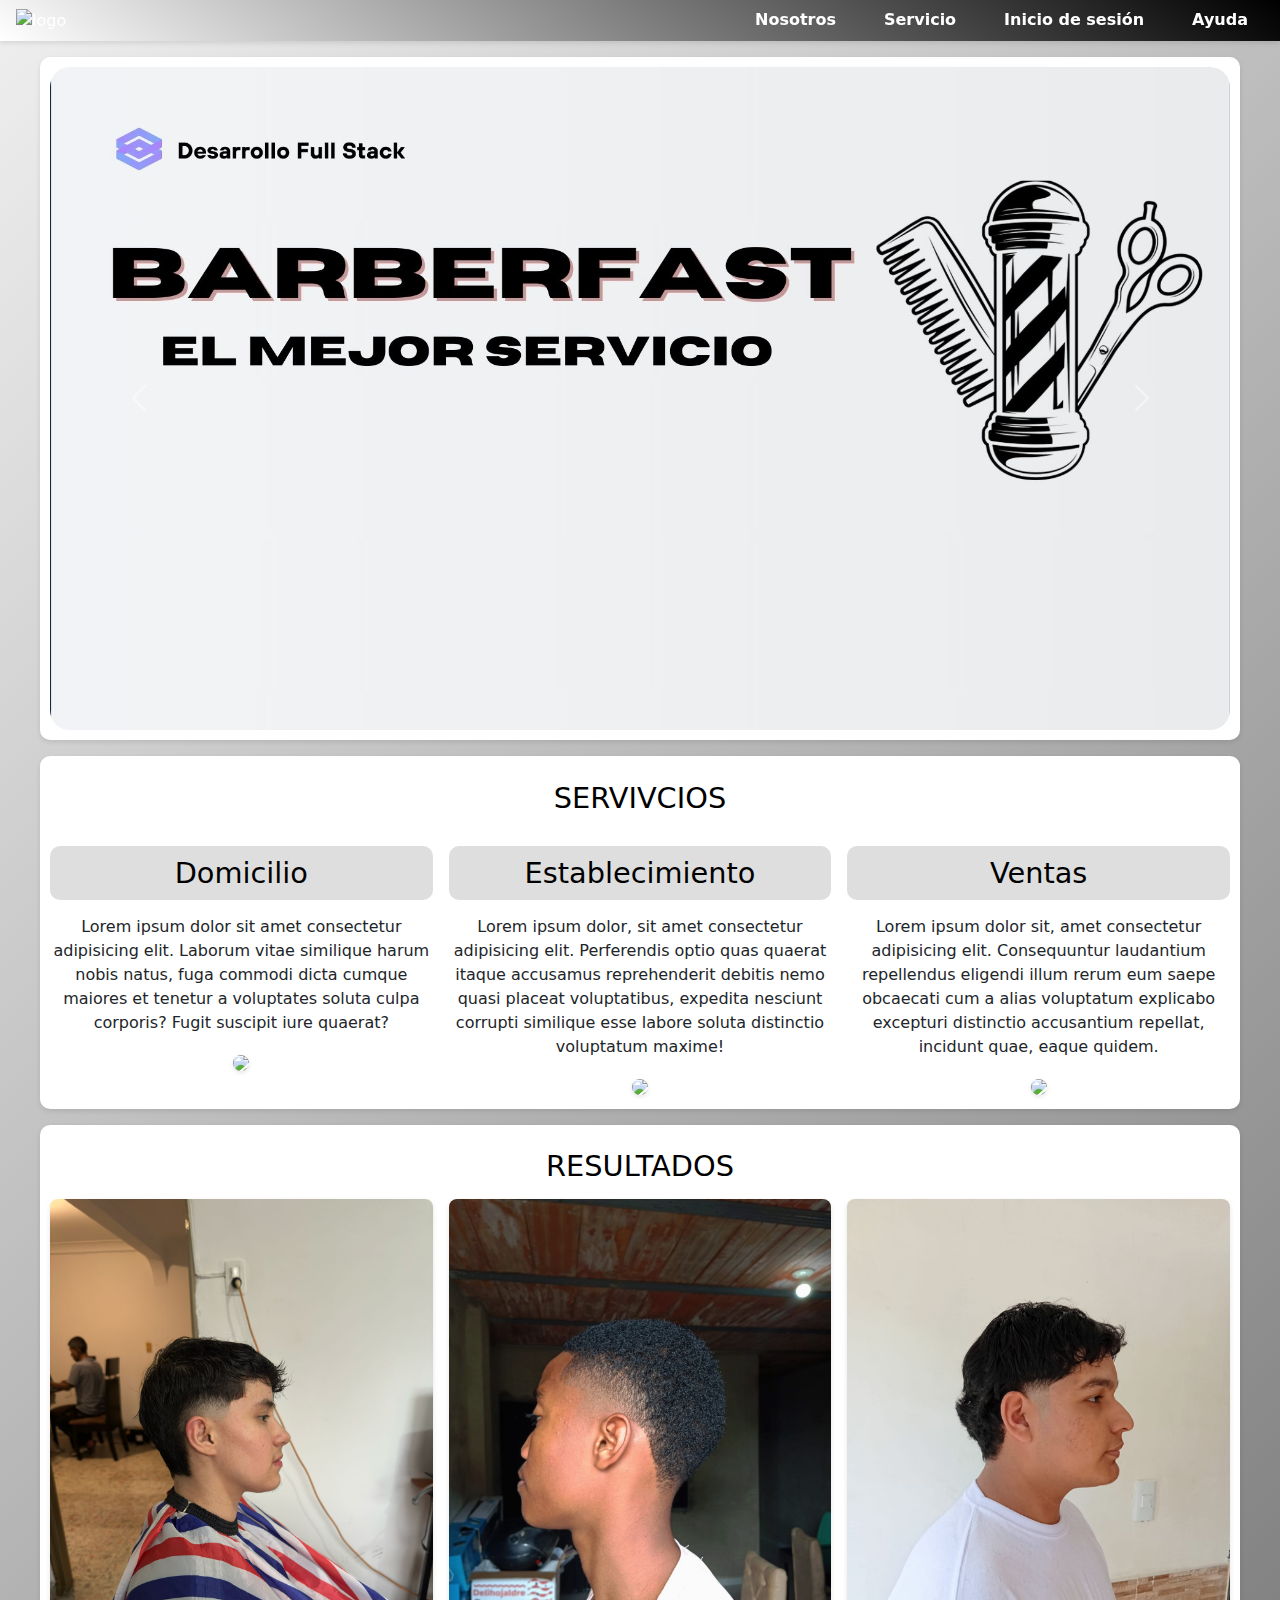
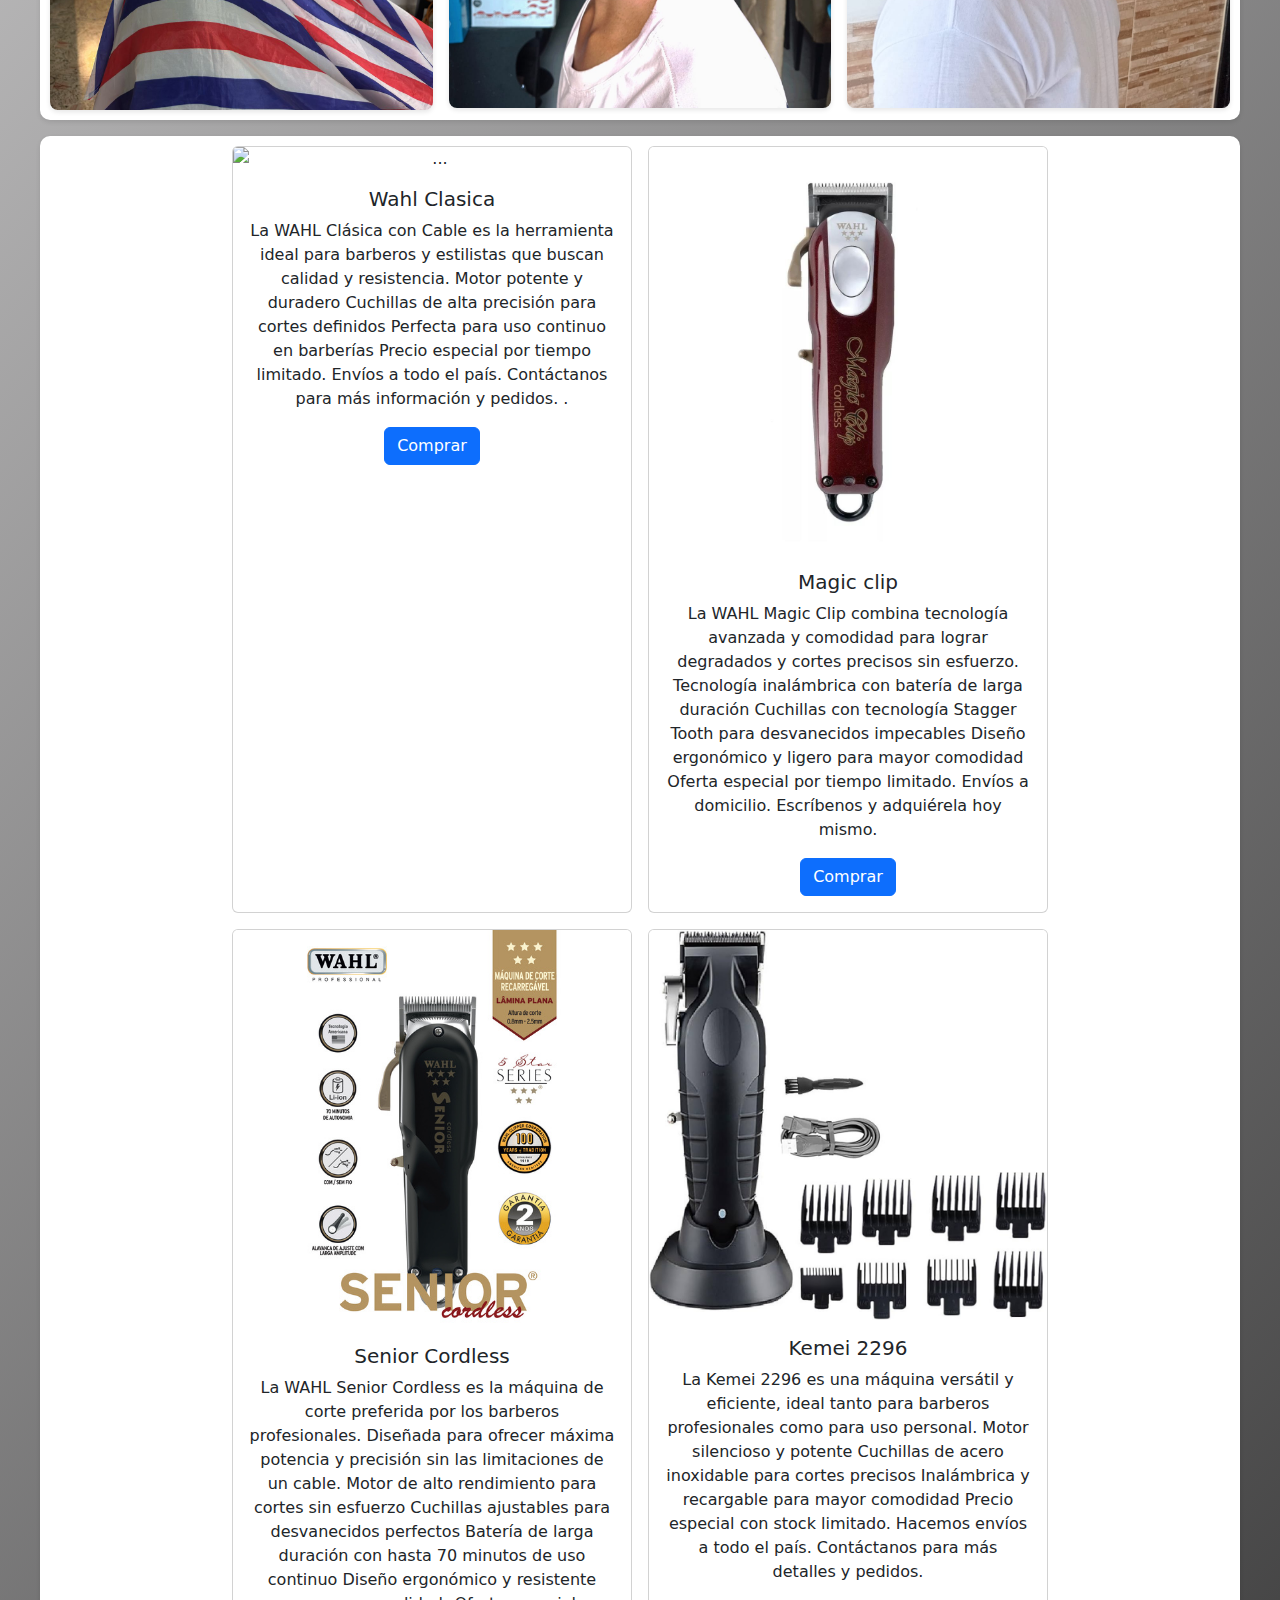
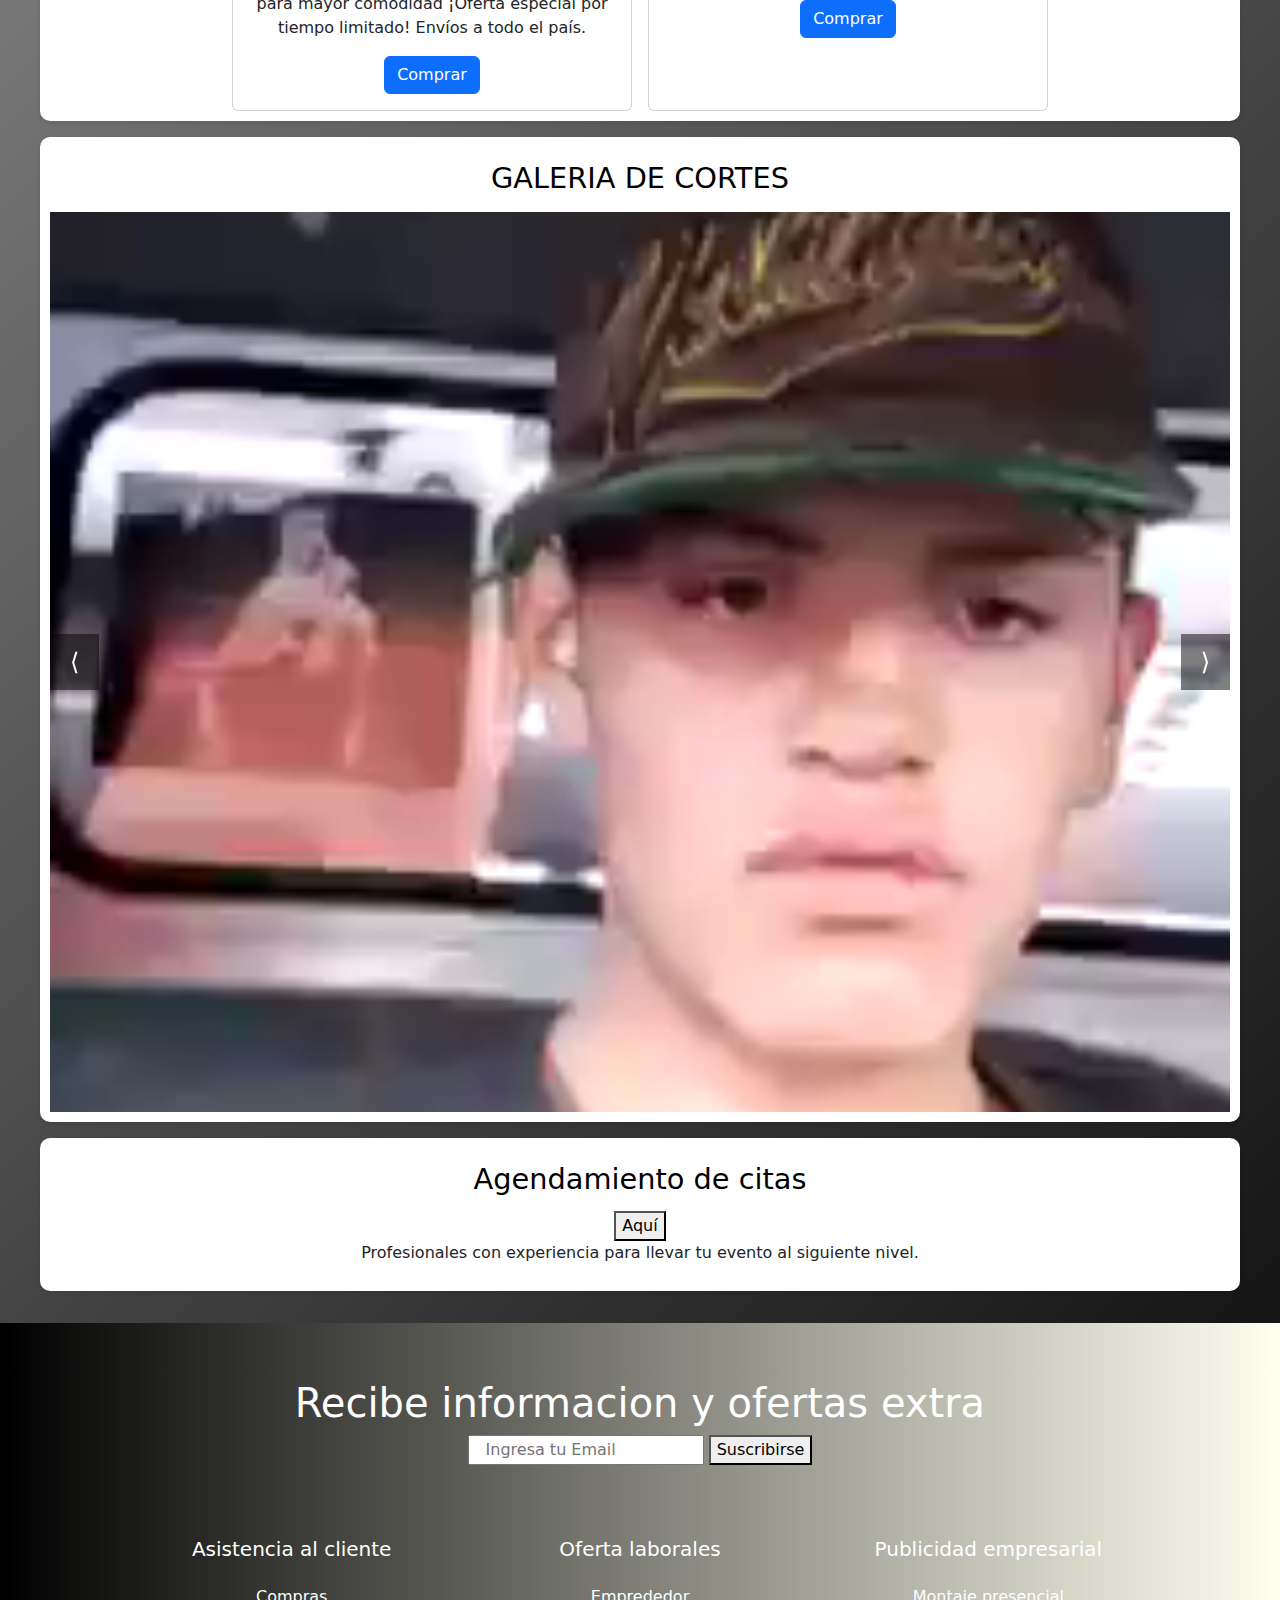
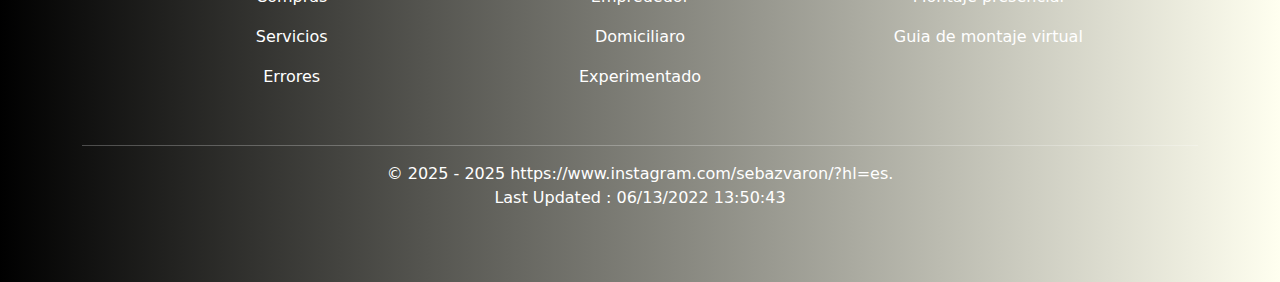
==== index.html @ a7dccf56 "Cambios Sebas Varon" ====
<!DOCTYPE html>
<html lang="en">
<head>
    <meta charset="UTF-8">
    <meta name="viewport" content="width=device-width, initial-scale=1.0">
    <title>Barber</title>
    <link rel="stylesheet" href="style/styles.css">
    <link href="https://fonts.googleapis.com/css2?family=Poppins:wght@300;400;600&display=swap" rel="stylesheet">
    <link rel="preconnect" href="https://fonts.googleapis.com">
    <link href="https://cdn.jsdelivr.net/npm/bootstrap@5.3.3/dist/css/bootstrap.min.css" rel="stylesheet" integrity="sha384-QWTKZyjpPEjISv5WaRU9OFeRpok6YctnYmDr5pNlyT2bRjXh0JMhjY6hW+ALEwIH" crossorigin="anonymous">
    
</head>
<body>
    <header>
        <div class="logo">
            <img src="../Barberia/images/barbershop-logo-free-vector.jpg" alt="logo">
        </div>
        <nav>
            <button class="menu-toggle" aria-label="Toggle menu">&#9776;</button>
            <ul class="menu">
                <li><a href="#nosotros">Nosotros</a></li>
                <li><a href="#servicio">Servicio</a>
                    <ul class="submenu">
                        <li><a href="#domicilio">Domicilio</a></li>
                        <li><a href="#establecimiento">Establecimiento</a></li>
                        <li><a href="#herramientas">Productos a la venta</a></li>
                        <li><a href="#muestras">Resultados</a></li>
                    </ul>
                </li>
                <li><a href="...">Inicio de sesión</a>
                    <ul class="submenu">
                        <li><a href="...">Registrate</a></li>
                        <li><a href="...">Administrador</a></li>
                    </ul>
                </li>
                
                <li><a href="#ayuda">Ayuda</a></li>
            </ul>
        </nav>
    </header>
   
  
    
    <section id="nosotros" class="info-section">
    <div id="carouselExample" class="carousel slide">
        <div class="carousel-inner">
          <div class="carousel-item active">
            <img src="images/diapositiva1.jpg" class="d-block w-100" alt="img1">
          </div>
          <div class="carousel-item">
            <img src="images/diapositiva2.jpg" class="d-block w-100" alt="img2">
          </div>
          <div class="carousel-item">
            <img src="images/diapositiva3.jpg" class="d-block w-100" alt="img3">
          </div>
        </div>
        <button class="carousel-control-prev" type="button" data-bs-target="#carouselExample" data-bs-slide="prev">
          <span class="carousel-control-prev-icon" aria-hidden="true"></span>
          <span class="visually-hidden">Previous</span>
        </button>
        <button class="carousel-control-next" type="button" data-bs-target="#carouselExample" data-bs-slide="next">
          <span class="carousel-control-next-icon" aria-hidden="true"></span>
          <span class="visually-hidden">Next</span>
        </button>
      </div>
    </section>


    <section id="servicio" class="info-section">
        <h3>SERVIVCIOS</h3>
        <div class="gallery">
            <div><h4>Domicilio</h3><p>Lorem ipsum dolor sit amet consectetur adipisicing elit. Laborum vitae similique harum nobis natus, fuga commodi dicta cumque maiores et tenetur a voluptates soluta culpa corporis? Fugit suscipit iure quaerat?</p>
                <img src="../Barberia/images/domicilio.png" id="domicilio"></div>
            <div><h4>Establecimiento</h3><p>Lorem ipsum dolor, sit amet consectetur adipisicing elit. Perferendis optio quas quaerat itaque accusamus reprehenderit debitis nemo quasi placeat voluptatibus, expedita nesciunt corrupti similique esse labore soluta distinctio voluptatum maxime!</p>
                <img src="../Barberia/images/establecimiento.png" id="establecimiento"></div>
            <div><h4>Ventas</h3><p>Lorem ipsum dolor sit, amet consectetur adipisicing elit. Consequuntur laudantium repellendus eligendi illum rerum eum saepe obcaecati cum a alias voluptatum explicabo excepturi distinctio accusantium repellat, incidunt quae, eaque quidem.</p>
                <img src="../Barberia/images/walh.png" ></div>
        </div>
    </section>

    <section id="muestras" class="info-section">
        <h3>RESULTADOS</h3>
        <div class="gallery">
            <img src="images/muestra6.jpeg" alt="muestra1">
            <img src="images/muestra2.jpeg" alt="muestra2">
            <img src="images/muestra3.jpeg" alt="muestra3">
        </div>
    </section>

    <section id="herramientas" class="info-section">
       <!--  <h3>VENTAS</h3>
        <div class="gallery">
            <img src="images/servicios1.jpg" alt="Momentos capturados">
            <img src="images/servicios2.png" alt="Sesión profesional">
            <img src="images/servicios3.jpeg" alt="Recuerdos inolvidables"> -->
         <div class="container">
            <div class="d-flex flex-wrap justify-content-center gap-3">
              <div class="card" style="width: 25rem;">
                <img src="../Barberia/images/wahl.jpg" class="card-img-top" alt="...">
                <div class="card-body">
                  <h5 class="card-title">Wahl Clasica</h5>
                  <p class="card-text">La WAHL Clásica con Cable es la herramienta ideal para barberos y estilistas que buscan calidad y resistencia.

                    Motor potente y duradero
                    
                    Cuchillas de alta precisión para cortes definidos
                    
                    Perfecta para uso continuo en barberías
                    
                    Precio especial por tiempo limitado.
                    Envíos a todo el país.
                    Contáctanos para más información y pedidos.
                    
                    .</p>
                  <a href="#" class="btn btn-primary">Comprar   </a>
                </div>
              </div>
              <div class="card" style="width: 25rem;">
                <img src="images/wahl1.jpeg" class="card-img-top" id="herramienta">
                <div class="card-body">
                  <h5 class="card-title">Magic clip</h5>
                  <p class="card-text">La WAHL Magic Clip combina tecnología avanzada y comodidad para lograr degradados y cortes precisos sin esfuerzo.

                    Tecnología inalámbrica con batería de larga duración
                    
                    Cuchillas con tecnología Stagger Tooth para desvanecidos impecables
                    
                    Diseño ergonómico y ligero para mayor comodidad
                    
                    Oferta especial por tiempo limitado.
                    Envíos a domicilio.
                    Escríbenos y adquiérela hoy mismo.
                    
                    </p>
                  <a href="#" class="btn btn-primary">Comprar   </a>
                </div>
              </div>
              <div class="card" style="width: 25rem;">
                <img src="images/wahl7.jpg" class="card-img-top" id="herramienta">
                <div class="card-body">
                  <h5 class="card-title">Senior Cordless</h5>
                  <p class="card-text">La WAHL Senior Cordless es la máquina de corte preferida por los barberos profesionales. Diseñada para ofrecer máxima potencia y precisión sin las limitaciones de un cable.

                     Motor de alto rendimiento para cortes sin esfuerzo
                    Cuchillas ajustables para desvanecidos perfectos
                    Batería de larga duración con hasta 70 minutos de uso continuo
                    Diseño ergonómico y resistente para mayor comodidad
                    
                    ¡Oferta especial por tiempo limitado!
                    Envíos a todo el país.
                    
                    
                    </p>
                  <a href="#" class="btn btn-primary">Comprar   </a>
                </div>
              </div>
              <div class="card" style="width: 25rem;">
                <img src="images/wahl2.jpg" class="card-img-top" alt="...">
                <div class="card-body">
                  <h5 class="card-title">Kemei 2296</h5>
                  <p class="card-text">La Kemei 2296 es una máquina versátil y eficiente, ideal tanto para barberos profesionales como para uso personal.

                    Motor silencioso y potente
                    
                    Cuchillas de acero inoxidable para cortes precisos
                    
                    Inalámbrica y recargable para mayor comodidad
                    
                    Precio especial con stock limitado.
                    Hacemos envíos a todo el país.
                    Contáctanos para más detalles y pedidos.</p>
                  <a href="#" class="btn btn-primary">Comprar   </a>
                </div>
                
              </div>
            </div>
          </div>

            
        </div>
       
    </section>

    <section id="Galeria" class="info-section">
        <h3>GALERIA DE CORTES</h3>
        <div class="gallery">
            <section id="video-slideshow">
                <div class="video-container">
                    <video class="slide-video active" autoplay muted loop>
                        <source src="videos/video1.mp4" type="video/mp4">
                    </video>
                    <video class="slide-video" muted loop>
                        <source src="videos/video2.mp4" type="video/mp4">
                    </video>
                    <video class="slide-video" muted loop>
                        <source src="videos/video3.mp4" type="video/mp4">
                    </video>
                </div>
                <div class="controls">
                    <button id="prev-btn">⟨</button>
                    <button id="next-btn">⟩</button>
                </div>
            </section>
            
        </div>
    </section>

    <section id="citas" class="info-section">
        <h3>Agendamiento de citas</h3>
        <button>Aquí</button>
        <p>Profesionales con experiencia para llevar tu evento al siguiente nivel.</p>
    </section>

    <footer>
        <section class="news py-4">
            <div class="container py-4">
                <div class="row">
                <div class="col-lg-9 m-auto text-center">
                    <h1>Recibe informacion y ofertas extra</h1>
                    <input type="text" class="px-3" placeholder="Ingresa tu Email">
                    <button class="btn2">Suscribirse</button>
                    </div>
                </div>
                <div class="row pt-5">
                <div class="col-lg-11 m-auto">
                    <div class="row">
                    <div class="col-lg-4 py-4">
                        <h5 class="pb-3">Asistencia al cliente</h5>
                        <p>Compras</p>
                        <p>Servicios</p>
                        <p>Errores</p>
                        </div>
                         <div class="col-lg-4 py-4">
                        <h5 class="pb-3">Oferta laborales</h5>
                        <p>Emprededor</p>
                        <p>Domiciliaro</p>
                        <p>Experimentado</p>
                        </div>
                         <div class="col-lg-4 py-4">
                        <h5 class="pb-3">Publicidad empresarial</h5>
                        <p>Montaje presencial</p>
                        <p>Guia de montaje virtual</p>
                        
                        </div>
                    
                    </div>
                    </div>
                </div>
                <hr>
                <p class="text-center">© 2025 - 2025 https://www.instagram.com/sebazvaron/?hl=es.<br>
                    Last Updated : 06/13/2022 13:50:43</p>
                
            </div>
     </section>
    </footer>

    <script>
        let slides = document.querySelectorAll('.slide');
        let currentSlide = 0;

        function showSlide(index) {
            slides[currentSlide].classList.remove('active');
            currentSlide = (index + slides.length) % slides.length;
            slides[currentSlide].classList.add('active');
        }

        setInterval(() => showSlide(currentSlide + 1), 3000);
    </script>
    <script src="https://cdn.jsdelivr.net/npm/bootstrap@5.3.3/dist/js/bootstrap.bundle.min.js" integrity="sha384-YvpcrYf0tY3lHB60NNkmXc5s9fDVZLESaAA55NDzOxhy9GkcIdslK1eN7N6jIeHz" crossorigin="anonymous"></script>
    <script src="js/script.js"></script>
</body>
</html>
---- style/styles.css ----
body {
    font-family: 'Poppins', sans-serif;
    margin: 0;
    padding: 0;
    background: linear-gradient(135deg, rgb(240, 239, 240), rgb(0, 0, 0));
    color: #333;
}
* {
    box-sizing: border-box;
}

header {
    background: linear-gradient(35deg, rgb(255, 255, 255), rgb(0, 0, 0));
    color: white;
    padding: 0.5em 0;
    display: flex;
    align-items: center;
    justify-content: space-between;
    position: sticky;
    top: 0;
    z-index: 1000;
    box-shadow: 0 2px 5px rgba(0, 0, 0, 0.1);
}



.logo {
    margin-left: 1em;
}

.logo img {
    height: 7vh;
    max-width: 100%;
}

nav {
    margin-right: 1em;
}

.menu {
    list-style: none;
    margin: 0;
    padding: 0;
    display: flex;
    gap: 1em;
    position: relative;
}

.menu li {
    position: relative;
}

.menu a {
    text-decoration: none;
    color: white;
    font-weight: bold;
    padding: 0.5em 1em;
    transition: background-color 0.3s, transform 0.3s;
}

.menu a:hover {
    background-color: rgba(255, 255, 255, 0.3);
    border-radius: 5px;
    transform: scale(1.05);
}

.menu li:hover .submenu {
    display: block;
}

.submenu {
    display: none;
    position: absolute;
    top: 100%;
    left: 0;
    background-color: rgb(255, 255, 255);
    color: rgb(0, 0, 0);
    list-style: none;
    padding: 0.5em 0;
    box-shadow: 0 4px 6px rgba(0, 0, 0, 0.1);
    border-radius: 5px;
    z-index: 1000;
}

.submenu li {
    padding: 0.5em 1em;
}

.submenu li a {
    color: rgb(0, 0, 0);
    text-decoration: none;
    white-space: nowrap;
}

.submenu li a:hover {
    color: rgb(255, 0, 0);
}





#hero {
    position: relative;
    overflow: hidden;
    text-align: center;
    color: white;
    margin: 0 px;
    object-fit: cover;
    
  
}

.slideshow-container {
    position: relative;
    width: 100%;
    max-height: 700px;
    overflow: hidden;
    position: relative;
    display: flex;
    align-items: center;
    justify-content: center;
    object-fit: cover;
    border-radius: 10px;
    
}



.slide img {
    width: 80%;
    height: 100%; /* Asegurar que llene el contenedor */
    object-fit: cover; /* Recortar si es necesario para mantener proporciones */
    border-radius: 20px
}

.active {
    display: block;
}

.info-section {
    padding: 0.5em 1em;
    background-color: white;
    margin: 1em auto;
    border-radius: 10px;
    box-shadow: 0 2px 5px rgba(0, 0, 0, 0.1);
    max-width: 1200px;
    text-align: center;
    padding: 10px;
}


.info-section h3 {
    margin-bottom: 0.5em;
    margin-top: 0.5em;  
    color: rgb(0, 0, 0);
    font-size: 1.8em;
}

.info-section h4 {
    margin-bottom: 0.5em;
    margin-top: 0.5em;  
    color: rgb(0, 0, 0);
    font-size: 1.8em;
    background-color: rgb(222, 222, 222);
    border-radius: 10px;
    padding: 10px;
}
.info-section .gallery {
    display: grid;
    grid-template-columns: repeat(auto-fit, minmax(200px, 1fr));
    gap: 1em;
    margin-top: 1em;
    
  
}

.info-section .gallery img {
    width: 100%;
    border-radius: 8px;
    box-shadow: 0 2px 5px rgba(0, 0, 0, 0.1);
    transition: transform 0.3s;
    
}

.info-section .gallery img:hover {
    transform: scale(1.05);
}

footer {
    background: linear-gradient(90deg, rgb(0, 0, 0), rgb(255, 255, 240));
    color: white;
    text-align: center;
    padding: 0.5em 0;
    margin-top: 2em;
}

.social-media {
    margin-bottom: 1em;
}

.social-media a {
    color: white;
    font-size: 1.5em;
    margin: 0 0.5em;
    text-decoration: none;
    transition: color 0.3s;
}

.social-media a:hover {
    color: #FFD700;
}

.location p {
    margin: 0.5em 0;
}

@media (max-width: 768px) {
    .menu {
        flex-direction: column;
        gap: 0;
    }

    .menu li {
        margin-bottom: 0.5em;
    }

    .submenu {

        display: flex;
        flex-direction: column;
        position: static;
        box-shadow: none;

    }

    .submenu li {
        padding: 0;
    }

    .submenu li a {
        padding: 0.5em 1em;
    }

    #hero {
        text-align: center;
    }

    .slideshow-container {
        flex-direction: column;
    }

    .slide img {
        height: auto;
    }
}
/* Menú hamburguesa */
.menu-toggle {
    display: none;
    font-size: 1.8em;
    background: none;
    border: none;
    color: white;
    cursor: pointer;
    margin-right: 1em;
}

.menu-toggle.active ~ .menu {
    display: flex;
    flex-direction: column;
    position: absolute;
    top: 100%;
    left: 0;
    width: 100%;
    background-color: rgb(0, 0, 0);
}

@media (max-width: 768px) { 
    nav {
        display: flex;
        justify-content: space-between;
        align-items: center;
    }

    .menu {
        display: none;
        flex-direction: column;
        gap: 0;
    }

    .menu li {
        margin: 0;
        text-align: center;
    }

    .menu-toggle {
        display: block;
    }
}
#video-slideshow {
    position: relative;
    max-height: 100vh;
    overflow: hidden;
    text-align: center;
}

.video-container {
    position: relative;
    width: 100%;
    height: 100%;
    display: flex;
}

.slide-video {
    display: none;
    width: 100%;
    height: 100%;
    object-fit: cover;
}

.slide-video.active {
    display: block;
}

.controls {
    position: absolute;
    top: 50%;
    width: 100%;
    display: flex;
    justify-content: space-between;
    transform: translateY(-50%);
    z-index: 10;
}

.controls button {
    background: rgba(0, 0, 0, 0.5);
    color: white;
    border: none;
    padding: 10px 20px;
    cursor: pointer;
    font-size: 1.5em;
    transition: background 0.3s;
}

.controls button:hover {
    background: rgba(0, 0, 0, 0.8);
}
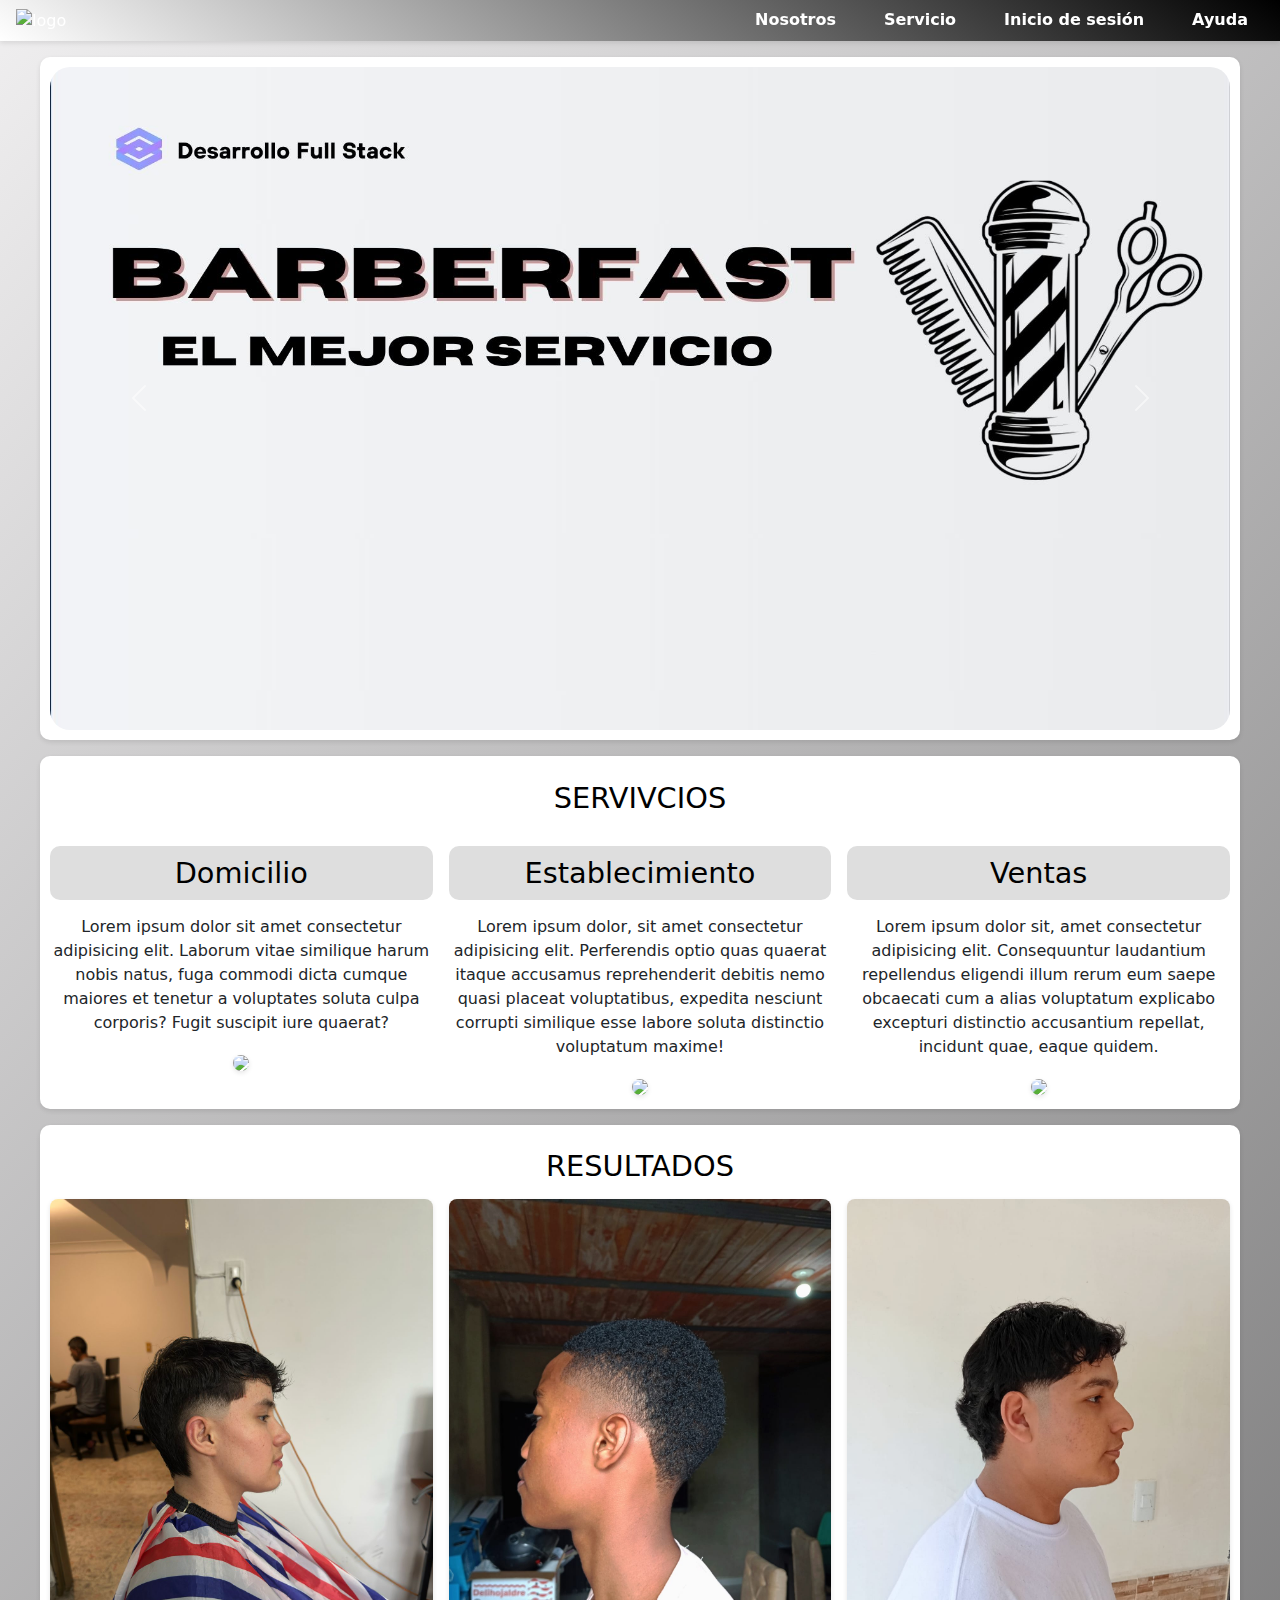
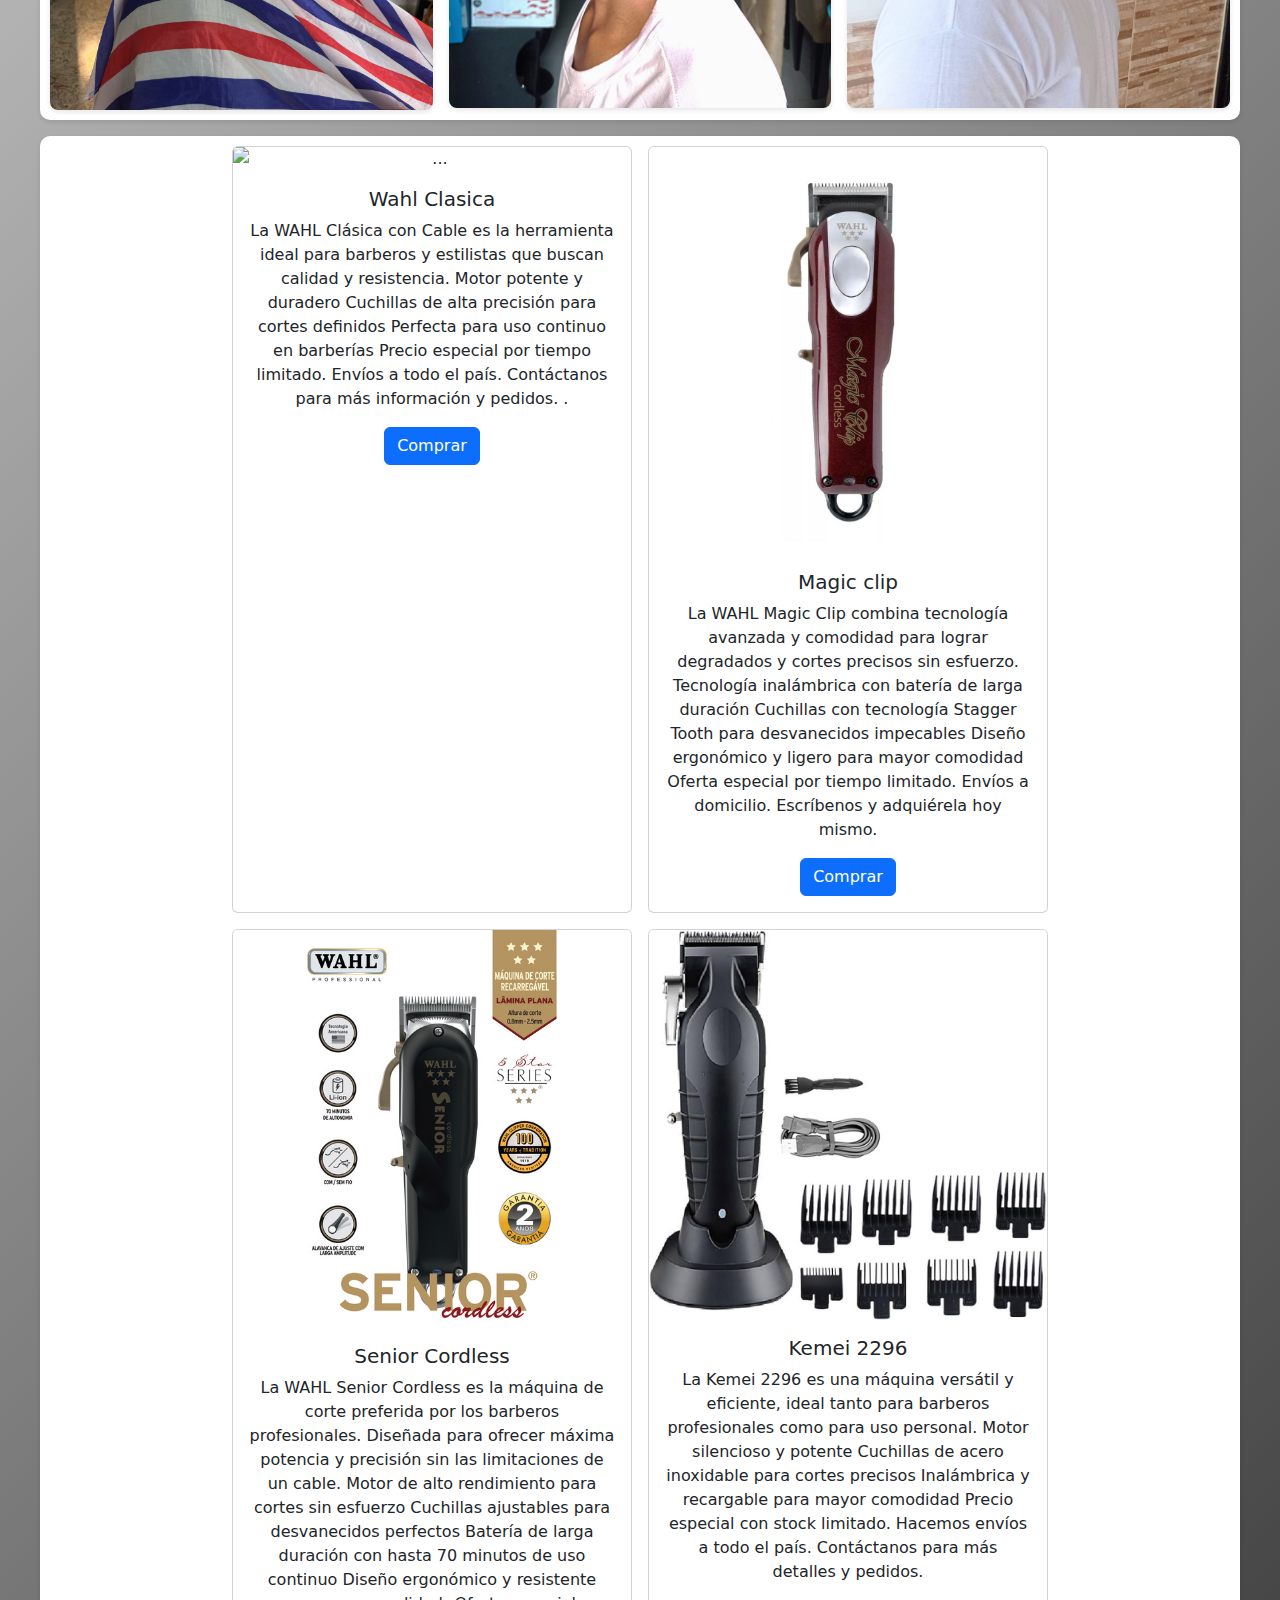
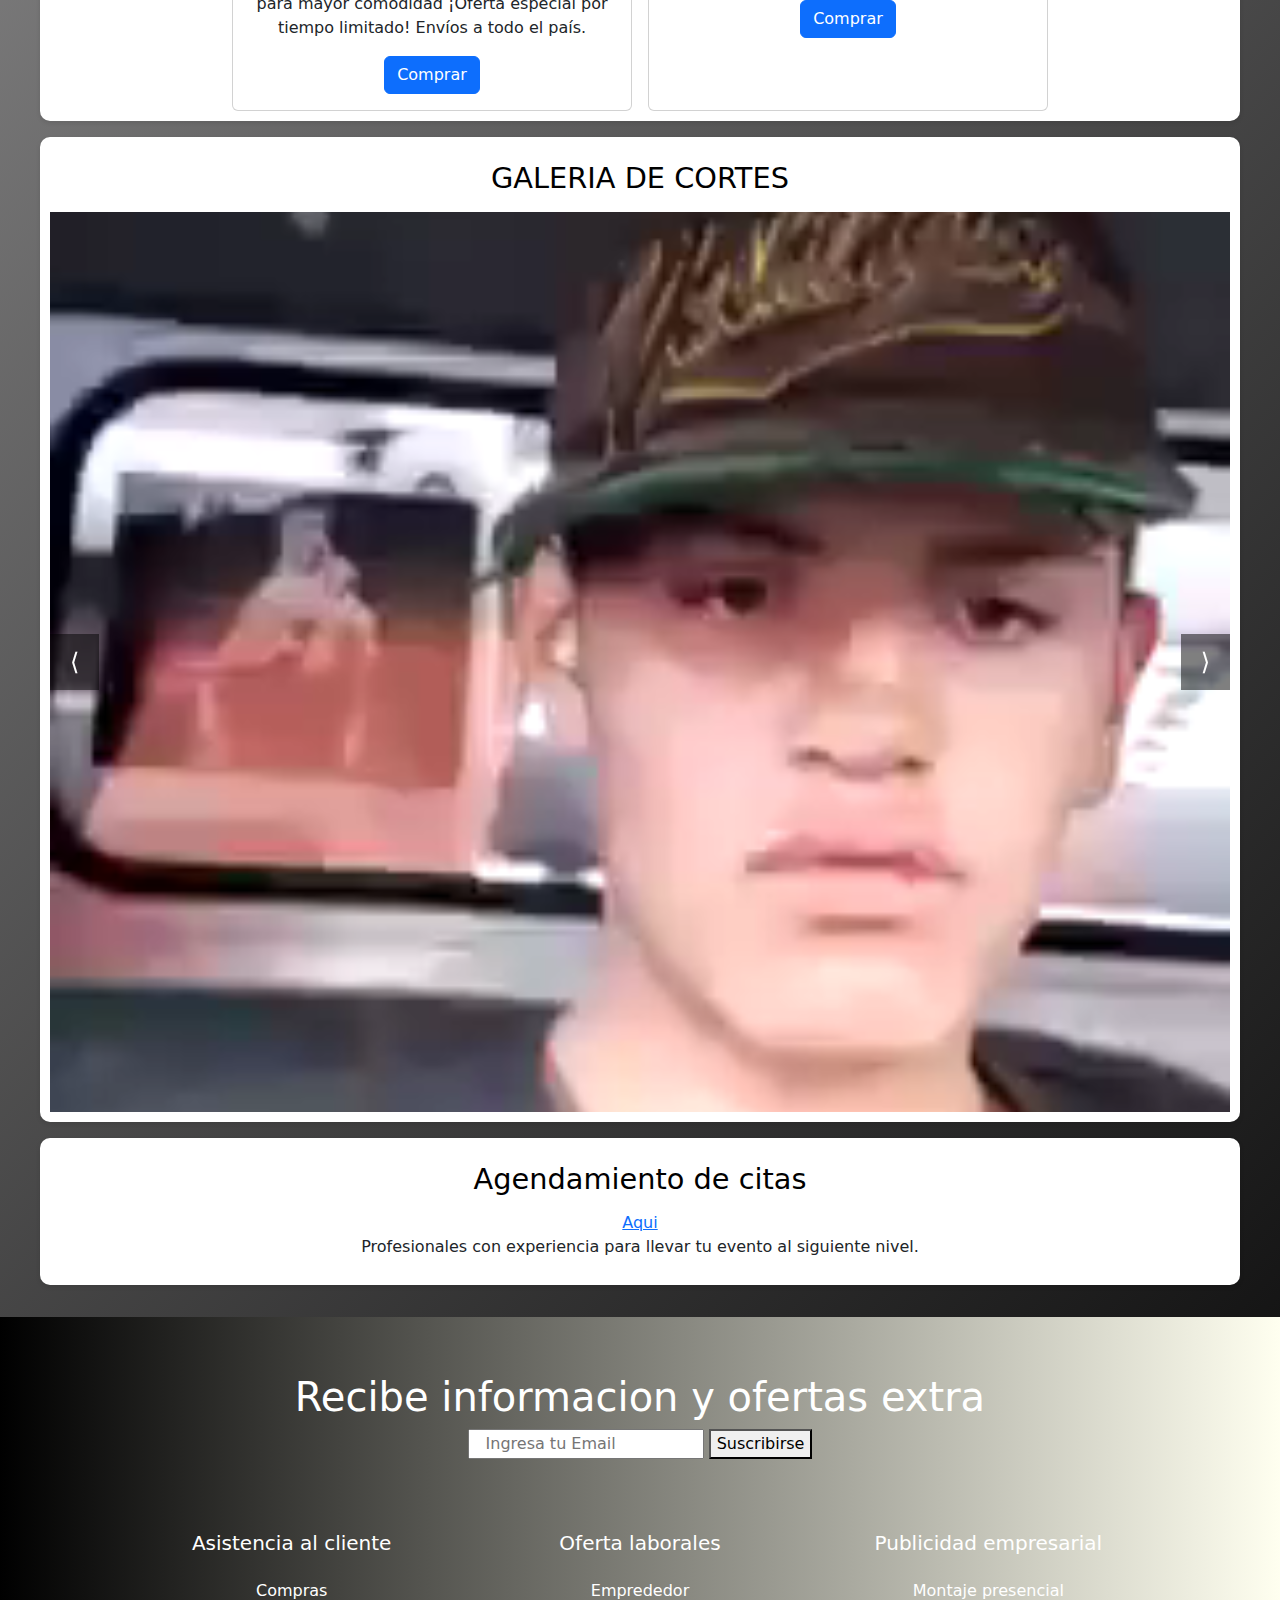
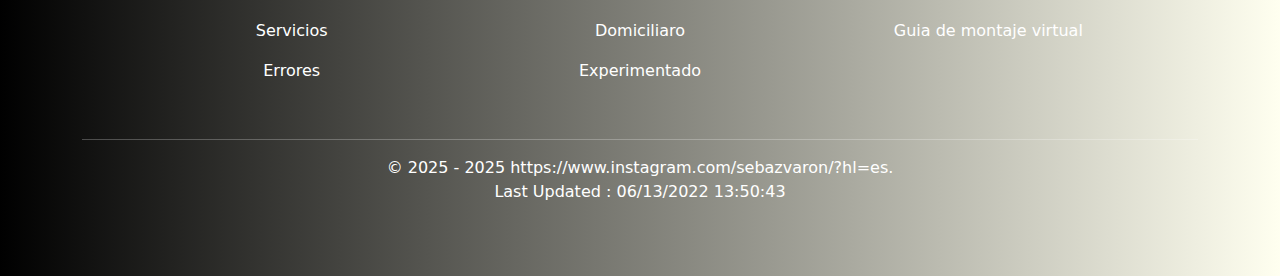
==== commit a8939e2e: "cambio fernando" ====
--- a/index.html
+++ b/index.html
@@ -27,10 +27,10 @@
                         <li><a href="#muestras">Resultados</a></li>
                     </ul>
                 </li>
-                <li><a href="...">Inicio de sesión</a>
+                <li><a href="inicio-sesion.html">Inicio de sesión</a>
                     <ul class="submenu">
-                        <li><a href="...">Registrate</a></li>
-                        <li><a href="...">Administrador</a></li>
+                        <li><a href="formulario_registro.html">Registrate</a></li>
+                        
                     </ul>
                 </li>
                 
@@ -207,7 +207,7 @@
 
     <section id="citas" class="info-section">
         <h3>Agendamiento de citas</h3>
-        <button>Aquí</button>
+        <a href="calendar.html">Aqui</a>
         <p>Profesionales con experiencia para llevar tu evento al siguiente nivel.</p>
     </section>
 
